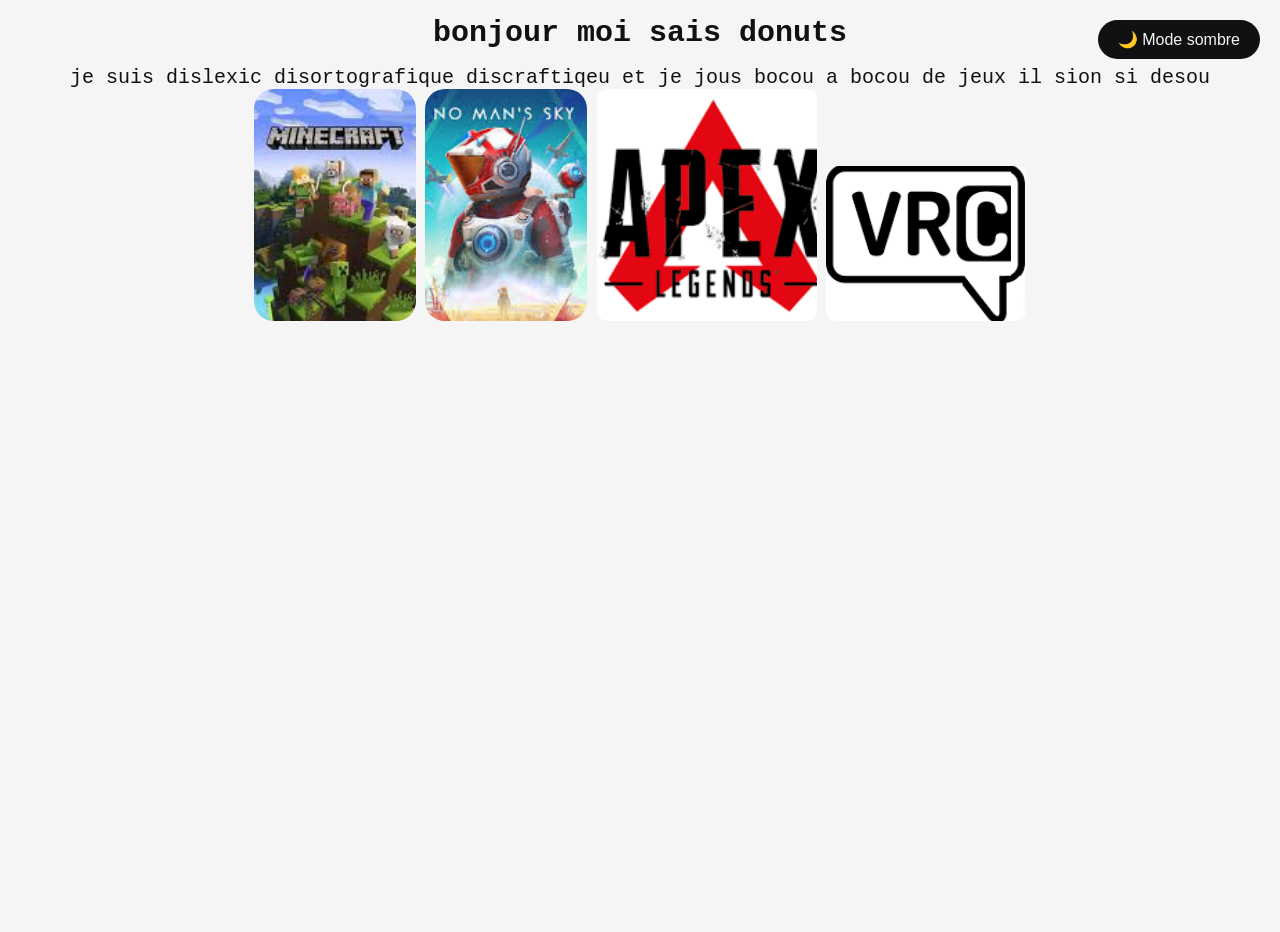
==== index.html @ 413790b0 "teste 9 pour mobille" ====
<!DOCTYPE html>
<html lang="fr" data-theme="clair">
<head>
  <meta charset="UTF-8" />
  <meta name="viewport" content="width=device-width, initial-scale=1.0" />
  <title>Mon Site</title>
  
  <!-- CSS pour ordinateur -->
  <link rel="stylesheet" href="style.css" media="(min-width: 601px)" />
  <!-- CSS pour téléphone -->
  <!--<link rel="stylesheet" href="style-mobile.css" media="(max-width: 600px)" /> -->
</head>
<body>

  <button class="btn-black" id="toggleMode">🌙 Mode sombre</button>
  
  <h1 id="bonjour">
    bonjour moi sais donuts
  </h1>
  <div id="moi">
    <p>
      je suis dislexic disortografique discraftiqeu et je jous bocou a bocou de jeux il sion si desou
    </p>
  </div>
  <div class="images1">
    <img class="mincrafte" src="images/mincrafte.jpg" alt="mincrafte" />
    <img class="nms" src="images/nsm.jpg" alt="cover_nms" />
    <img class="apex" src="images/apex.png" alt="cover apex" />
    <img class="vrc" src="images/vrc.png" alt="cover vrc" />
  </div>
  <script src="script.js"></script>
</body>
</html>
---- style.css ----
/* === Thèmes === */
[data-theme="clair"] {
  --background-color: #f5f5f5;
  --text-color: #111111;
  --button-bg: #111111;
  --button-color: #f5f5f5;
}

[data-theme="sombre"] {
  --background-color: #1a1a1a;
  --text-color: #f5f5f5;
  --button-bg: #f5f5f5;
  --button-color: #1a1a1a;
}

/* === Reset === */
* {
  margin: 0;
  padding: 0;
  box-sizing: border-box;
}

/* === Body === */
body {
  margin: 1rem;
  background-color: var(--background-color);
  color: var(--text-color);
  font-family: 'Consolas', Courier, monospace ;
  transition: background-color 0.3s, color 0.3s;
  min-height: 100vh;
  
}

/* === Bouton === */
.btn-black {
  position: fixed;
  top: 20px;
  right: 20px;
  background-color: var(--button-bg);
  color: var(--button-color);
  border: none;
  padding: 10px 20px;
  border-radius: 30px;
  font-size: 1rem;
  cursor: pointer;
  transition: background-color 0.3s, color 0.3s;
}

#toggleMode:hover {
  opacity: 0.8;
} 

#bonjour {
  margin-top: 1rem;
  margin-bottom: 1rem;
  text-align: center;
  font-size: 30px;
  
}

#moi {
  font-size: 20px;
  text-align: center;
}

.images1{
  text-align: center;
  border-radius: 10px;
  
}
.images1 .mincrafte,
.images1 .nms {
  width: 162px;
  height: 232px;
  border-radius: 20px;
  object-fit: cover;
}
.images1 .apex {
  width: 220px;
  height: 232px;
  border-radius: 10px;
  object-fit: cover;
}
.images1 .vrc{
  width: 200px;
  height: 155px;
  border-radius: 10px;
  object-fit: cover;
}
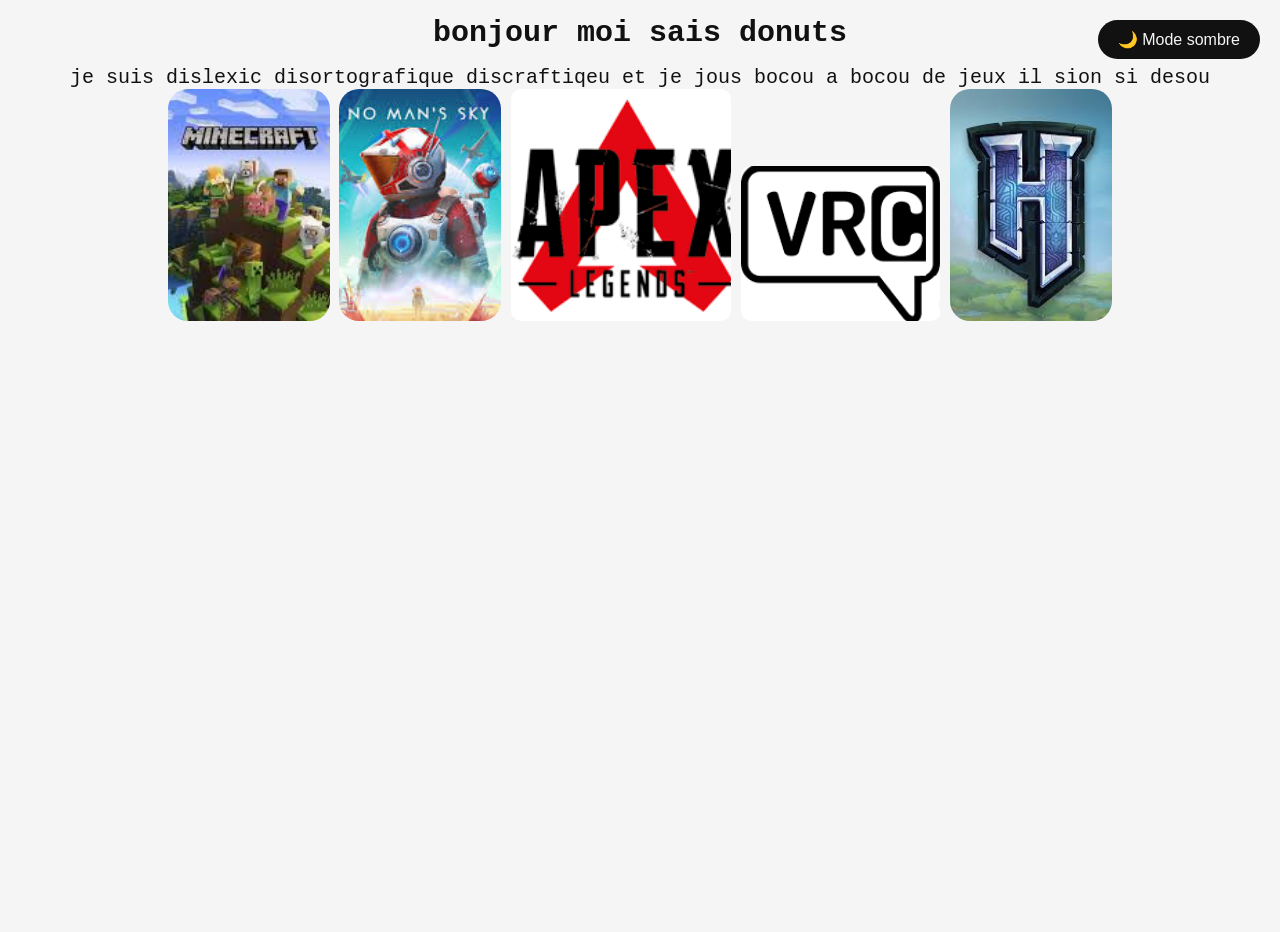
==== commit fe4fc382: "rajou dimage +rajou sure le site pour htayle" ====
--- a/index.html
+++ b/index.html
@@ -4,7 +4,7 @@
   <meta charset="UTF-8" />
   <meta name="viewport" content="width=device-width, initial-scale=1.0" />
   <title>Mon Site</title>
-  
+  <link rel="icon" type="image/png" href="donuts.png"/>
   <!-- CSS pour ordinateur -->
   <link rel="stylesheet" href="style.css" media="(min-width: 601px)" />
   <!-- CSS pour téléphone -->
@@ -27,6 +27,7 @@
     <img class="nms" src="images/nsm.jpg" alt="cover_nms" />
     <img class="apex" src="images/apex.png" alt="cover apex" />
     <img class="vrc" src="images/vrc.png" alt="cover vrc" />
+    <img class="hytale" src="images/hytale.jpg" alt="logo hytale" />
   </div>
   <script src="script.js"></script>
 </body>
--- a/style.css
+++ b/style.css
@@ -69,7 +69,8 @@
   
 }
 .images1 .mincrafte,
-.images1 .nms {
+.images1 .nms,
+.images1 .hytale{
   width: 162px;
   height: 232px;
   border-radius: 20px;
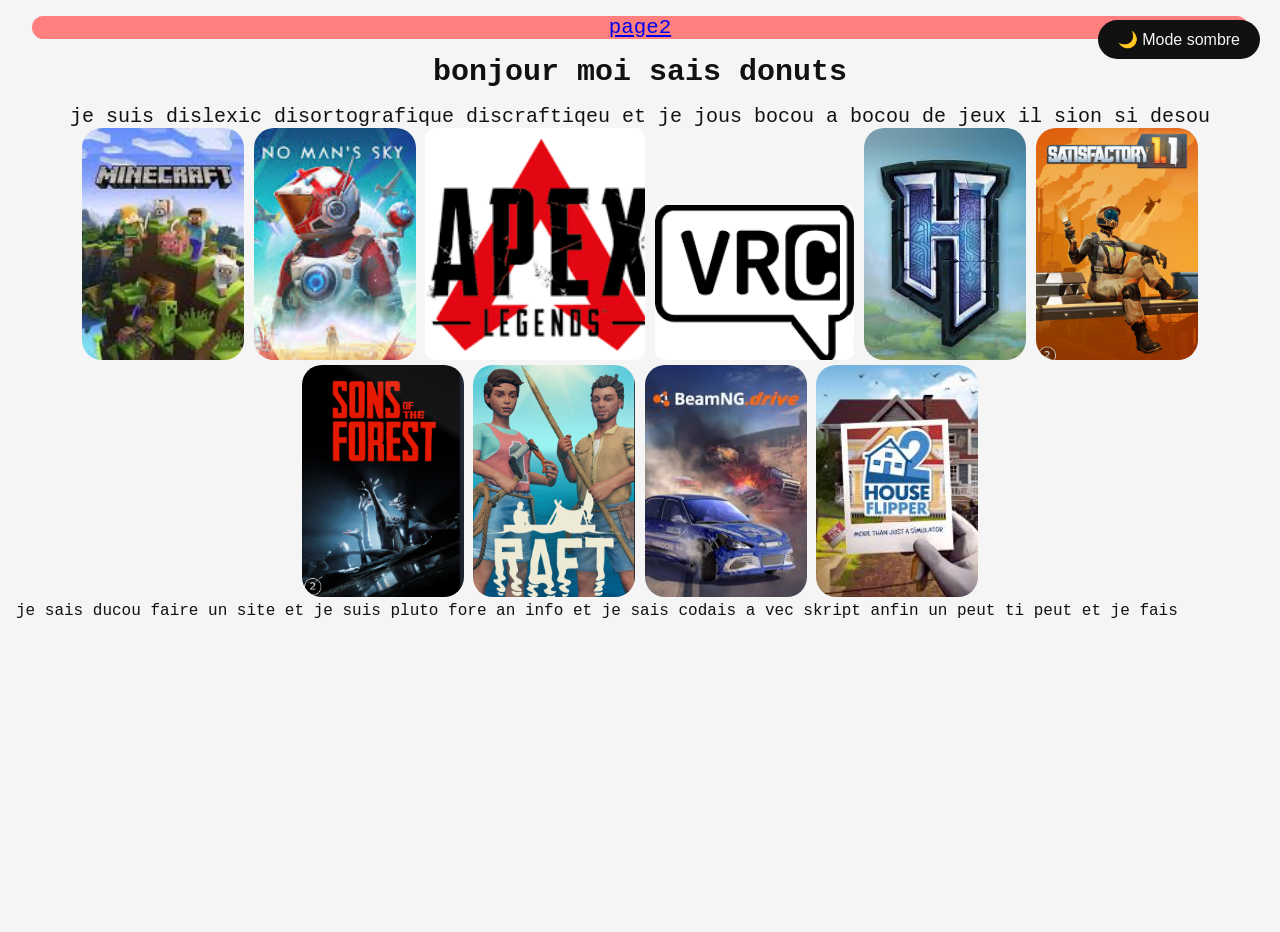
==== commit bca3a37d: "rajoiu image jeux + descirpsion de moi" ====
--- a/index.html
+++ b/index.html
@@ -11,6 +11,9 @@
   <!--<link rel="stylesheet" href="style-mobile.css" media="(max-width: 600px)" /> -->
 </head>
 <body>
+  <div class="pagenext">
+    <a href="page2.html">page2</a>
+  </div>
 
   <button class="btn-black" id="toggleMode">🌙 Mode sombre</button>
   
@@ -28,7 +31,18 @@
     <img class="apex" src="images/apex.png" alt="cover apex" />
     <img class="vrc" src="images/vrc.png" alt="cover vrc" />
     <img class="hytale" src="images/hytale.jpg" alt="logo hytale" />
+    <img class="satisfactory" src="images/satisfactory.png" alt="satisfactory" />
+    <img class="sons_of" src="images/sons_of.png" alt="sons_of" />
+    <img class="raft" src="images/raft.png" alt="raft" />
+    <img class="beamNG" src="images/beamNG.jpg" alt="beamNG" />
+    <img class="house" src="images/house_flipper_2.jpg" alt="house_flipper_2">
   </div>
+  <div class="performanse">
+    <p>
+      je sais ducou faire un site et je suis pluto fore an info et je sais codais a vec skript anfin un peut  ti peut et je fais 
+    </p>
+  </div>
+
   <script src="script.js"></script>
 </body>
 </html>
--- a/style.css
+++ b/style.css
@@ -49,17 +49,23 @@
 #toggleMode:hover {
   opacity: 0.8;
 } 
-
+.pagenext{
+  font-size: 1.3rem;
+  background-color: rgb(255, 126, 126);
+  margin: 1rem;
+  text-align: center;
+  border-radius: 3.125rem;
+}
 #bonjour {
   margin-top: 1rem;
   margin-bottom: 1rem;
   text-align: center;
-  font-size: 30px;
+  font-size: 1.875rem;
   
 }
 
 #moi {
-  font-size: 20px;
+  font-size: 1.25rem;
   text-align: center;
 }
 
@@ -70,7 +76,12 @@
 }
 .images1 .mincrafte,
 .images1 .nms,
-.images1 .hytale{
+.images1 .hytale,
+.images1 .satisfactory,
+.images1 .sons_of,
+.images1 .raft,
+.images1 .beamNG,
+.images1 .house{
   width: 162px;
   height: 232px;
   border-radius: 20px;
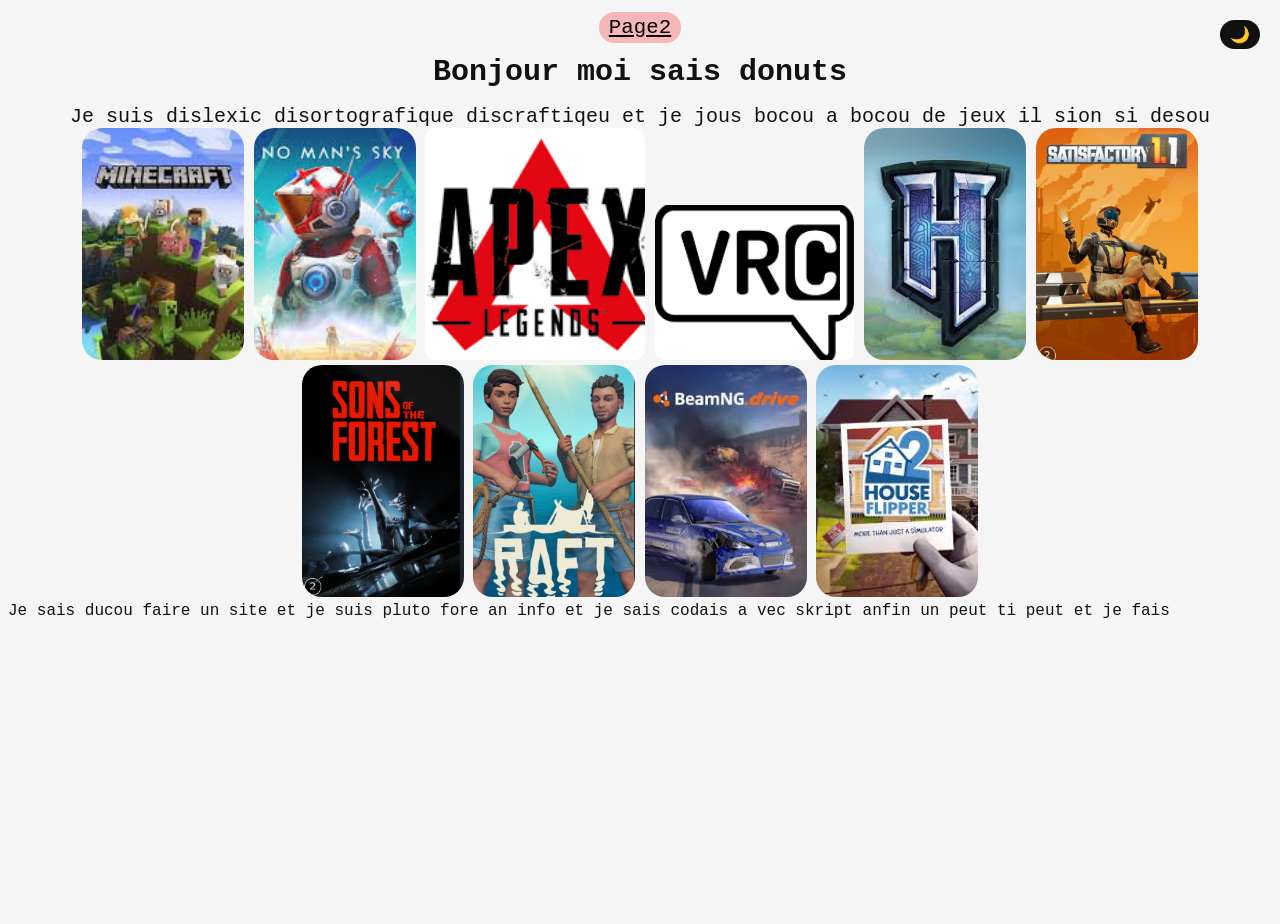
==== commit d7b713b6: "corexion de  mon paapa" ====
--- a/index.html
+++ b/index.html
@@ -6,23 +6,23 @@
   <title>Mon Site</title>
   <link rel="icon" type="image/png" href="donuts.png"/>
   <!-- CSS pour ordinateur -->
-  <link rel="stylesheet" href="style.css" media="(min-width: 601px)" />
+  <link rel="stylesheet" href="style.css" />
   <!-- CSS pour téléphone -->
   <!--<link rel="stylesheet" href="style-mobile.css" media="(max-width: 600px)" /> -->
 </head>
 <body>
   <div class="pagenext">
-    <a href="page2.html">page2</a>
+    <a href="page2.html">Page2</a>
   </div>
 
-  <button class="btn-black" id="toggleMode">🌙 Mode sombre</button>
+  <button class="btn-black" id="toggleMode">🌙</button>
   
   <h1 id="bonjour">
-    bonjour moi sais donuts
+    Bonjour moi sais donuts
   </h1>
   <div id="moi">
     <p>
-      je suis dislexic disortografique discraftiqeu et je jous bocou a bocou de jeux il sion si desou
+      Je suis dislexic disortografique discraftiqeu et je jous bocou a bocou de jeux il sion si desou
     </p>
   </div>
   <div class="images1">
@@ -39,7 +39,7 @@
   </div>
   <div class="performanse">
     <p>
-      je sais ducou faire un site et je suis pluto fore an info et je sais codais a vec skript anfin un peut  ti peut et je fais 
+      Je sais ducou faire un site et je suis pluto fore an info et je sais codais a vec skript anfin un peut  ti peut et je fais 
     </p>
   </div>
 
--- a/style.css
+++ b/style.css
@@ -22,7 +22,7 @@
 
 /* === Body === */
 body {
-  margin: 1rem;
+  margin: 0.5rem;
   background-color: var(--background-color);
   color: var(--text-color);
   font-family: 'Consolas', Courier, monospace ;
@@ -39,7 +39,7 @@
   background-color: var(--button-bg);
   color: var(--button-color);
   border: none;
-  padding: 10px 20px;
+  padding: 5px 10px;
   border-radius: 30px;
   font-size: 1rem;
   cursor: pointer;
@@ -51,11 +51,21 @@
 } 
 .pagenext{
   font-size: 1.3rem;
-  background-color: rgb(255, 126, 126);
   margin: 1rem;
   text-align: center;
   border-radius: 3.125rem;
 }
+.pagenext a {
+  padding: 0.25rem 0.6rem;
+  color: black;
+  background-color: rgb(248, 183, 183);
+  border-radius: 3.125rem;
+  transition: all ease 0.2s;
+}
+.pagenext a:hover {
+  background-color: rgb(255, 121, 121);
+}
+
 #bonjour {
   margin-top: 1rem;
   margin-bottom: 1rem;
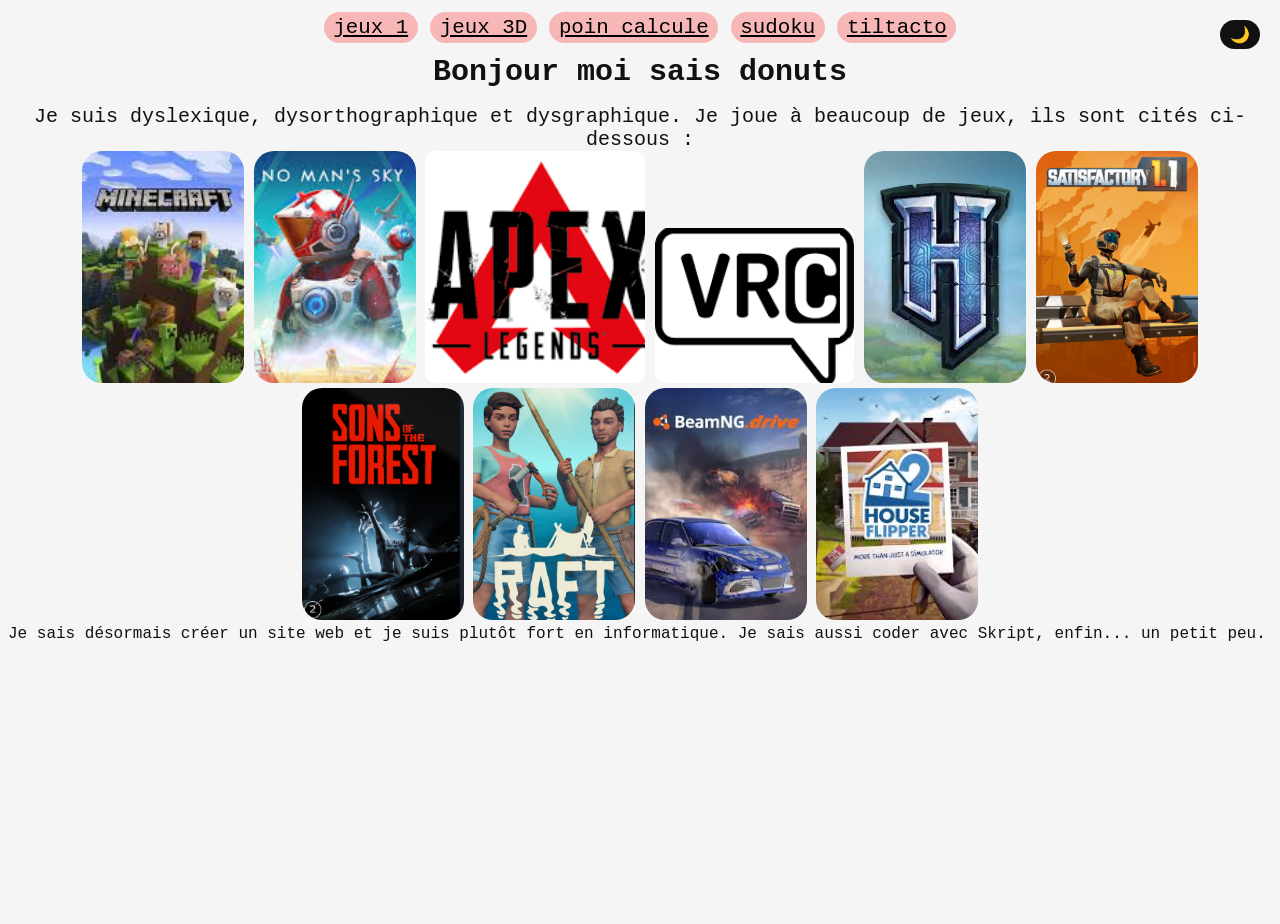
==== commit 70952ad3: "code de moi a moi" ====
--- a/index.html
+++ b/index.html
@@ -12,7 +12,11 @@
 </head>
 <body>
   <div class="pagenext">
-    <a href="page2.html">Page2</a>
+    <a href="jeux 1 .html">jeux 1</a>
+    <a href="jeux 3d .html">jeux 3D</a>
+    <a href="poin .html">poin calcule</a>
+    <a href="sudoku.html">sudoku</a>
+    <a href="tiktacto.html">tiltacto</a>
   </div>
 
   <button class="btn-black" id="toggleMode">🌙</button>
@@ -22,7 +26,7 @@
   </h1>
   <div id="moi">
     <p>
-      Je suis dislexic disortografique discraftiqeu et je jous bocou a bocou de jeux il sion si desou
+      Je suis dyslexique, dysorthographique et dysgraphique. Je joue à beaucoup de jeux, ils sont cités ci-dessous :
     </p>
   </div>
   <div class="images1">
@@ -39,7 +43,7 @@
   </div>
   <div class="performanse">
     <p>
-      Je sais ducou faire un site et je suis pluto fore an info et je sais codais a vec skript anfin un peut  ti peut et je fais 
+      Je sais désormais créer un site web et je suis plutôt fort en informatique. Je sais aussi coder avec Skript, enfin... un petit peu. 
     </p>
   </div>
 
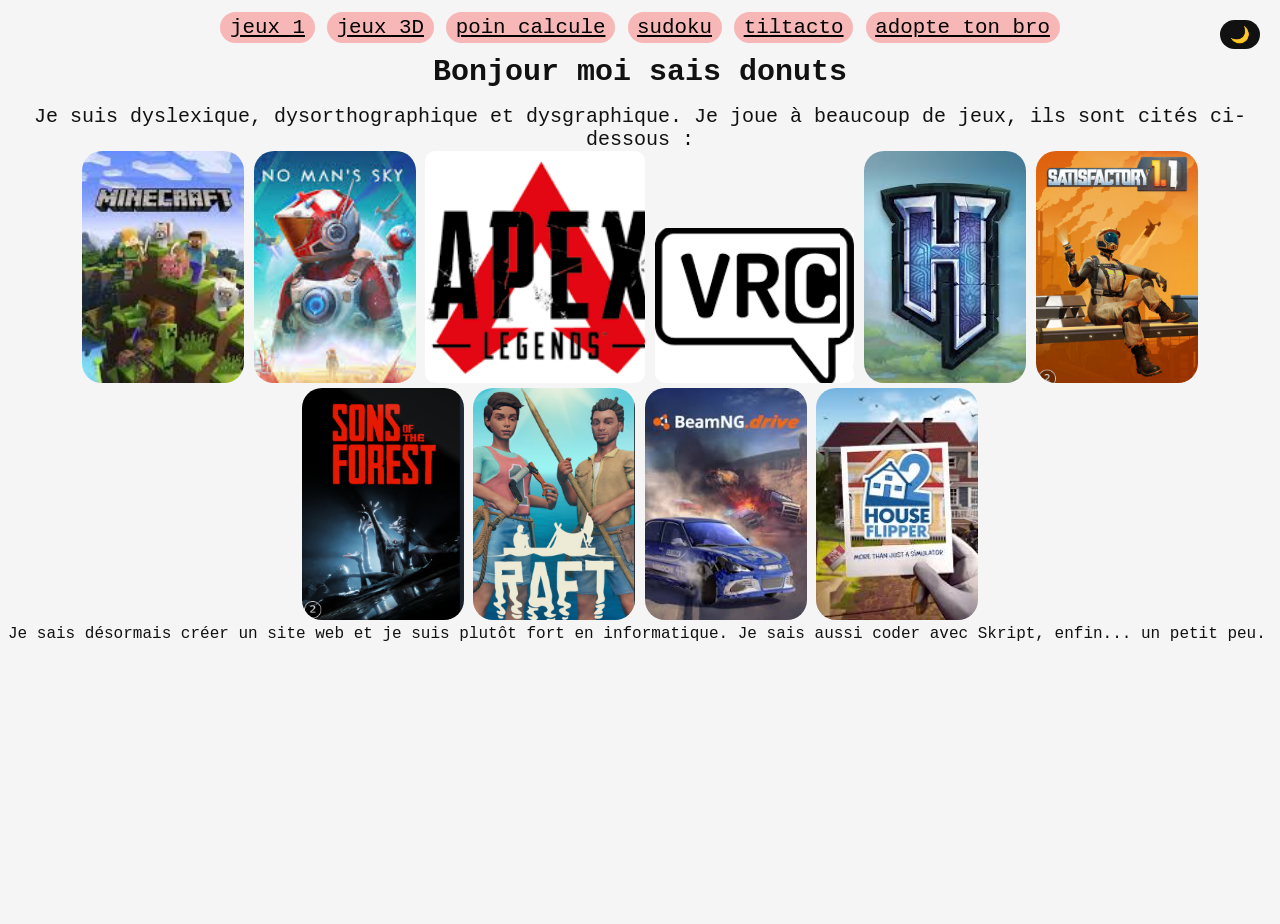
==== commit 718f0486: "les bro avan tou les bro avan tou" ====
--- a/index.html
+++ b/index.html
@@ -17,6 +17,7 @@
     <a href="poin .html">poin calcule</a>
     <a href="sudoku.html">sudoku</a>
     <a href="tiktacto.html">tiltacto</a>
+    <a href="bro.html">adopte ton bro</a>
   </div>
 
   <button class="btn-black" id="toggleMode">🌙</button>
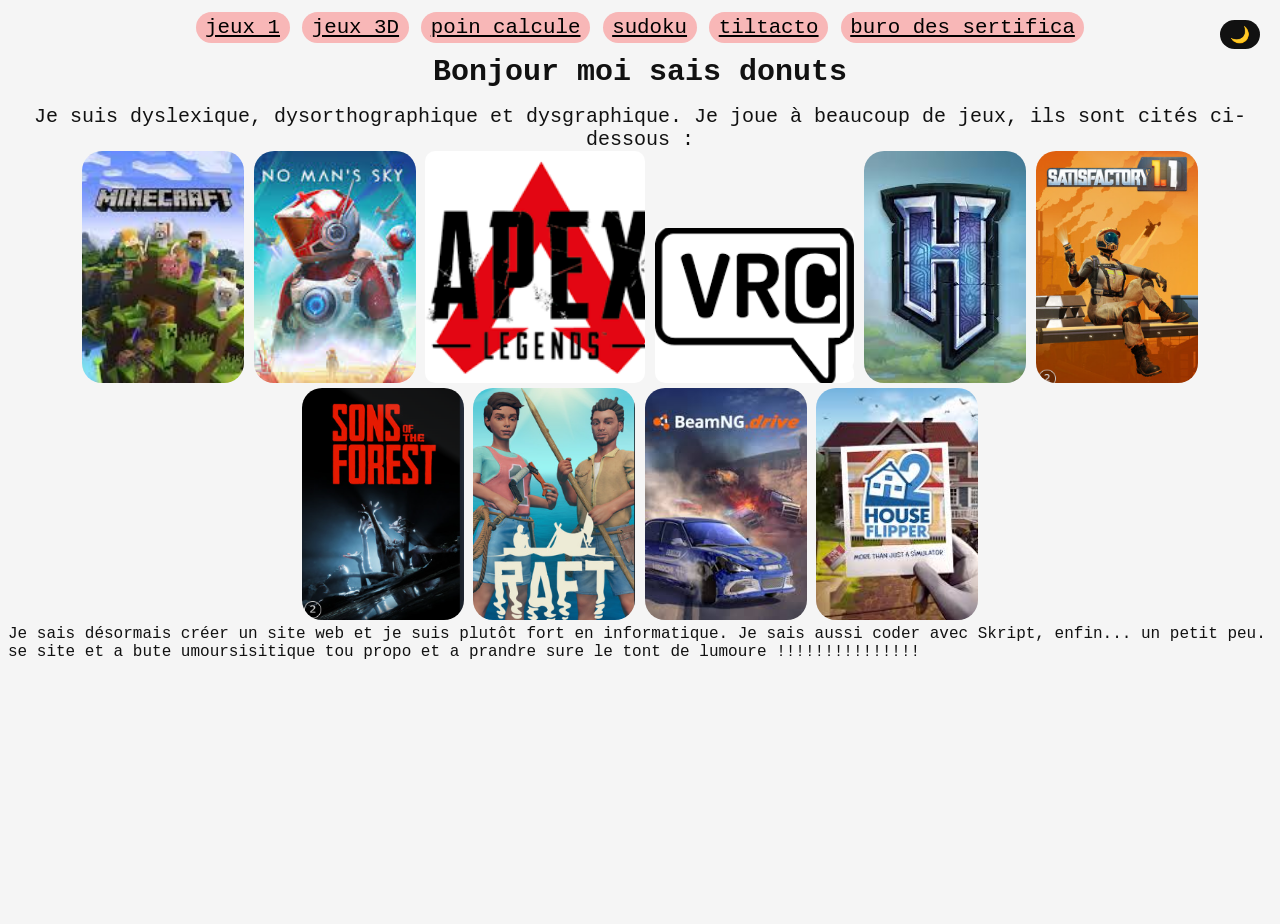
==== commit 9a4ab528: "amerlioraison V3 du buro du sertifica et triger warnige" ====
--- a/index.html
+++ b/index.html
@@ -17,7 +17,7 @@
     <a href="poin .html">poin calcule</a>
     <a href="sudoku.html">sudoku</a>
     <a href="tiktacto.html">tiltacto</a>
-    <a href="bro.html">adopte ton bro</a>
+    <a href="bro.html">buro des sertifica</a>
   </div>
 
   <button class="btn-black" id="toggleMode">🌙</button>
@@ -46,6 +46,9 @@
     <p>
       Je sais désormais créer un site web et je suis plutôt fort en informatique. Je sais aussi coder avec Skript, enfin... un petit peu. 
     </p>
+    <p>
+      se site et a bute umoursisitique tou propo et a prandre sure le tont de lumoure !!!!!!!!!!!!!!!
+    </p>
   </div>
 
   <script src="script.js"></script>
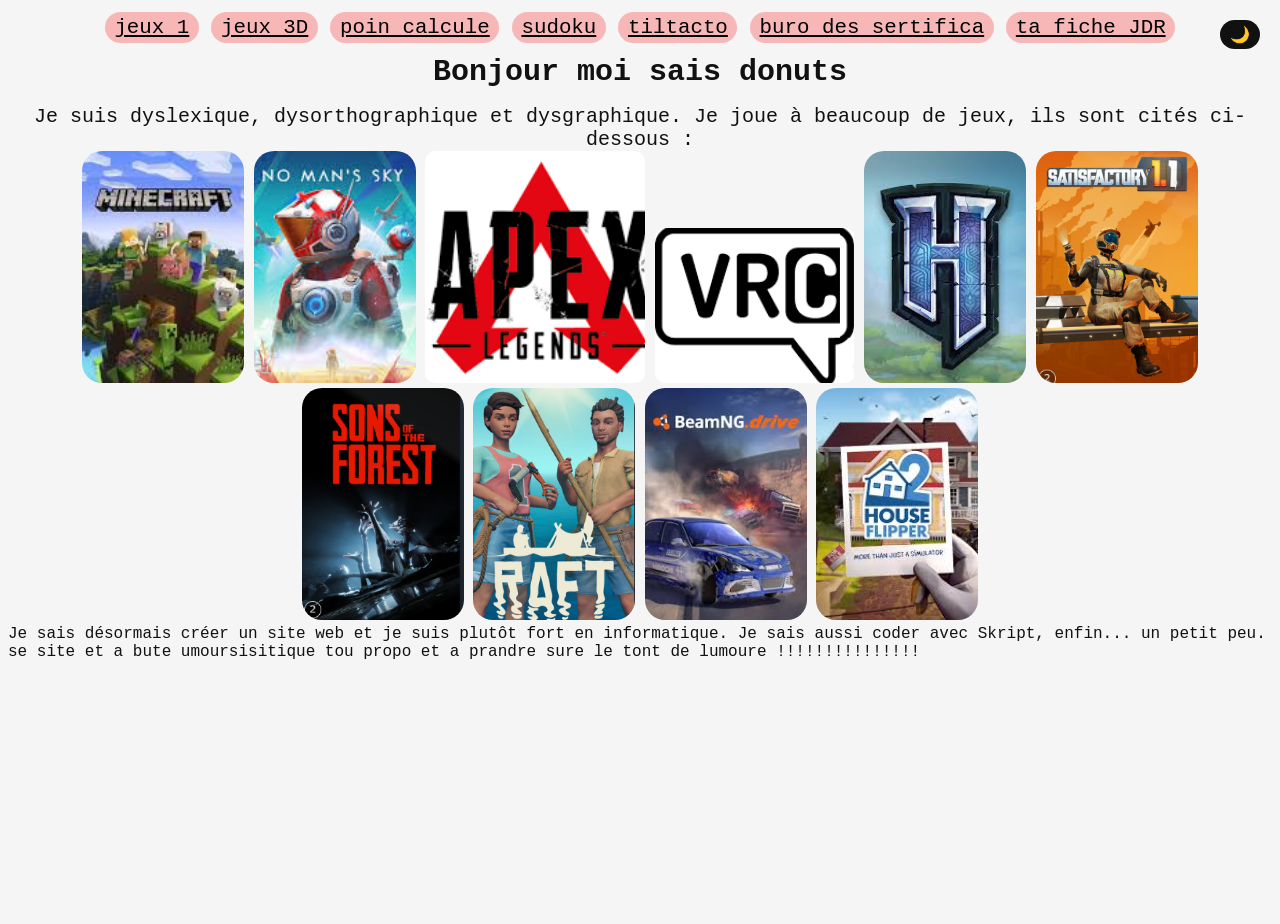
==== commit 169acf84: "acésibilité au fiche jdr" ====
--- a/index.html
+++ b/index.html
@@ -18,6 +18,7 @@
     <a href="sudoku.html">sudoku</a>
     <a href="tiktacto.html">tiltacto</a>
     <a href="bro.html">buro des sertifica</a>
+    <a href="jdr.html">ta fiche JDR</a>
   </div>
 
   <button class="btn-black" id="toggleMode">🌙</button>
